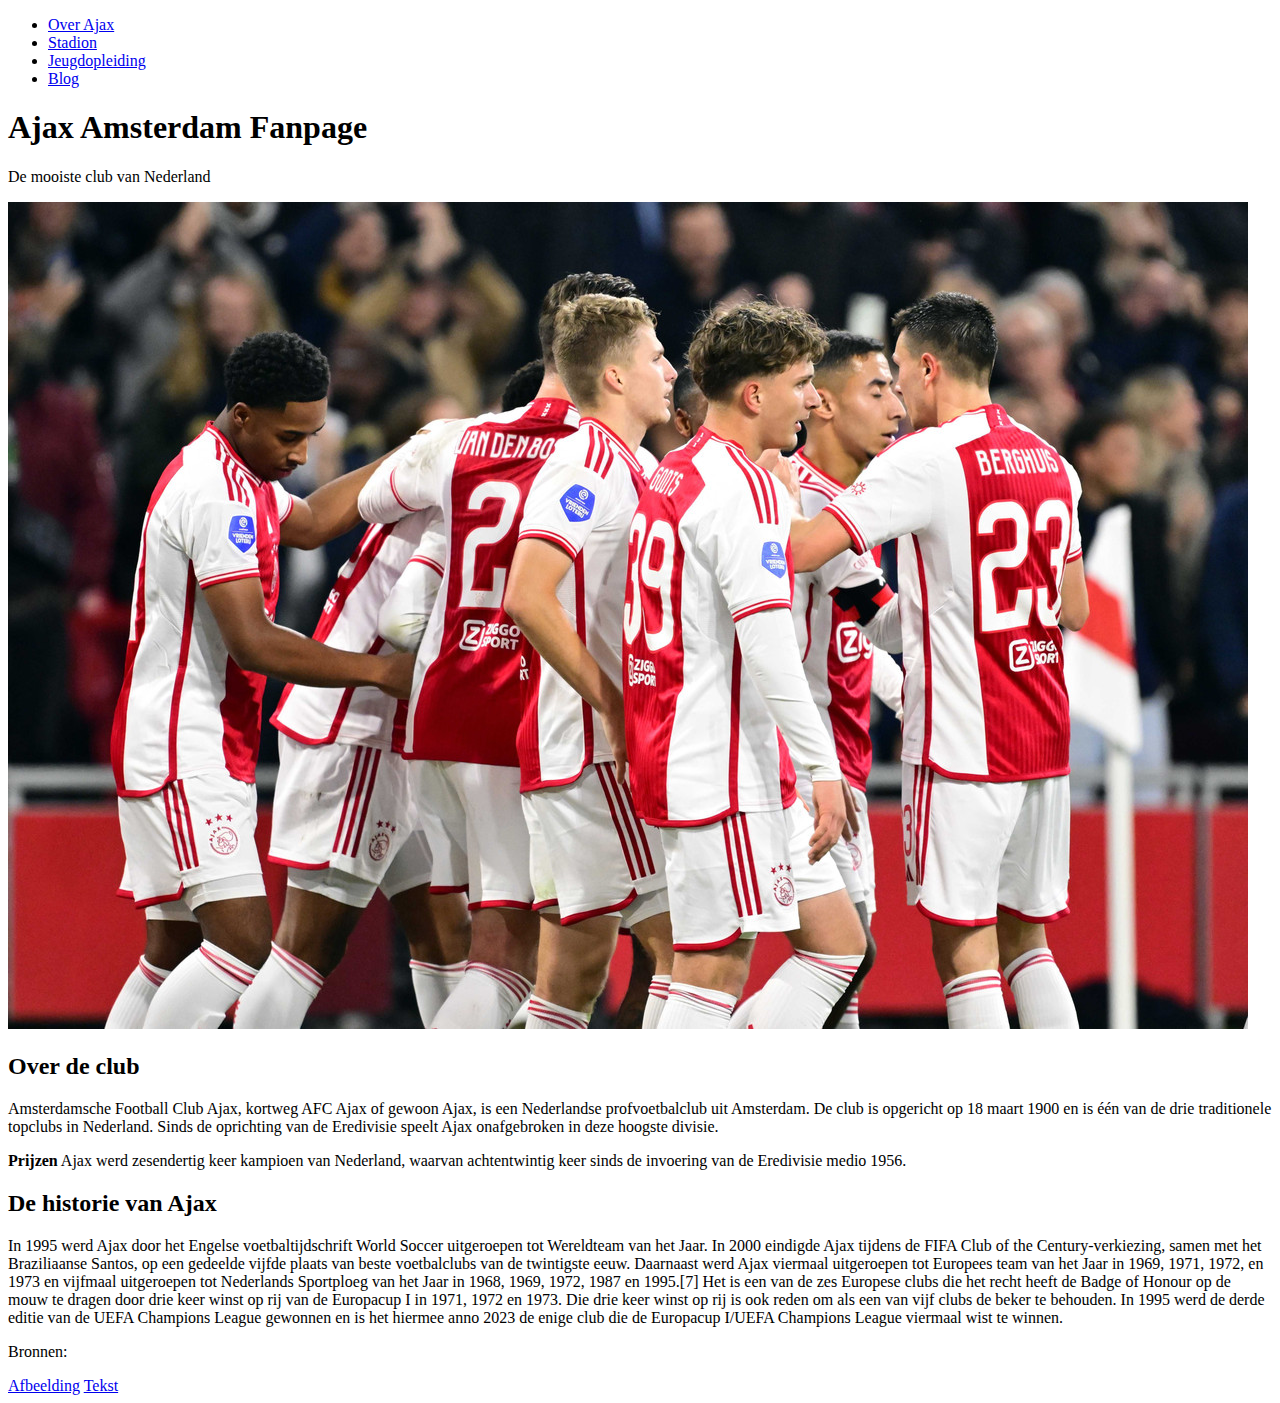
==== index.html @ 3fb323e0 "Test" ====
<!DOCTYPE html>
<html lang="en">
<head>
    <meta charset="UTF-8">
    <meta name="viewport" content="width=device-width, initial-scale=1.0">
    <title>AFC Ajax</title>
<link rel="stylesheet" href="style.css">
</head>
<body>
<header>
<nav>
    <ul>
        <li><a href="#">Over Ajax</a></li>
        <li><a href='#'>Stadion</a></li>
        <li><a href='#'>Jeugdopleiding</a></li>
        <li><a href='#'>Blog</a></li>
    </ul>
</nav>
</header>
<main>    
<h1> Ajax Amsterdam Fanpage</h1>
<p> De mooiste club van Nederland </p>
<img src="images/IMG_6063.JPG" alt="Ajax wint met 2-0 van Volendam">
<section id="Over de club">
    <h2>Over de club</h2>
    <p>Amsterdamsche Football Club Ajax, kortweg AFC Ajax of gewoon Ajax, is een Nederlandse profvoetbalclub uit Amsterdam. De club is opgericht op 18 maart 1900 en is één van de drie traditionele topclubs in Nederland. Sinds de oprichting van de Eredivisie speelt Ajax onafgebroken in deze hoogste divisie.</p>
    <p>
        <strong>Prijzen</strong> 
        Ajax werd zesendertig keer kampioen van Nederland, waarvan achtentwintig keer sinds de invoering van de Eredivisie medio 1956.
    </p>
    </section>

    <sectiond id="Historie">
<h2>De historie van Ajax</h2>
<p>In 1995 werd Ajax door het Engelse voetbaltijdschrift World Soccer uitgeroepen tot Wereldteam van het Jaar. In 2000 eindigde Ajax tijdens de FIFA Club of the Century-verkiezing, samen met het Braziliaanse Santos, op een gedeelde vijfde plaats van beste voetbalclubs van de twintigste eeuw. Daarnaast werd Ajax viermaal uitgeroepen tot Europees team van het Jaar in 1969, 1971, 1972, en 1973 en vijfmaal uitgeroepen tot Nederlands Sportploeg van het Jaar in 1968, 1969, 1972, 1987 en 1995.[7] Het is een van de zes Europese clubs die het recht heeft de Badge of Honour op de mouw te dragen door drie keer winst op rij van de Europacup I in 1971, 1972 en 1973. Die drie keer winst op rij is ook reden om als een van vijf clubs de beker te behouden. In 1995 werd de derde editie van de UEFA Champions League gewonnen en is het hiermee anno 2023 de enige club die de Europacup I/UEFA Champions League viermaal wist te winnen.</p>
    
</section>

</main>
<footer>
    <p>Bronnen:</p>
    <a href="https://www.parool.nl/sport/ajax-verslaat-fc-volendam-met-2-0-en-is-verlost-van-laatste-plaats-eredivisie~ba2977ce/">Afbeelding</a>
    <a href="https://nl.wikipedia.org/wiki/AFC_Ajax">Tekst</a>
</footer>
</body>
</html>
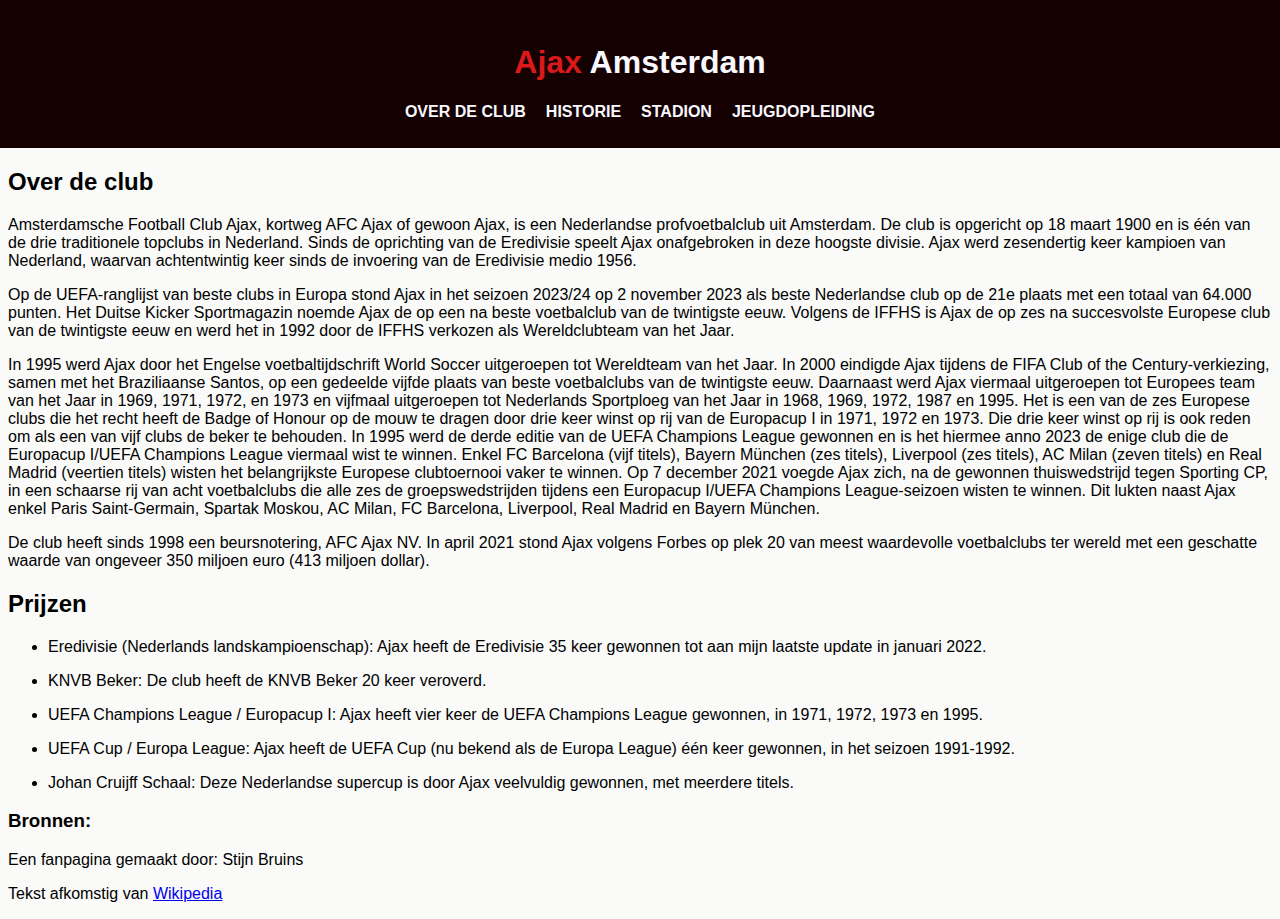
==== commit 43b820e5: "Heel veel" ====
--- a/index.html
+++ b/index.html
@@ -1,46 +1,85 @@
 <!DOCTYPE html>
 <html lang="en">
+
 <head>
     <meta charset="UTF-8">
     <meta name="viewport" content="width=device-width, initial-scale=1.0">
     <title>AFC Ajax</title>
-<link rel="stylesheet" href="style.css">
+    <link rel="stylesheet" href="style.css">
 </head>
+
 <body>
-<header>
-<nav>
-    <ul>
-        <li><a href="#">Over Ajax</a></li>
-        <li><a href='#'>Stadion</a></li>
-        <li><a href='#'>Jeugdopleiding</a></li>
-        <li><a href='#'>Blog</a></li>
-    </ul>
-</nav>
-</header>
-<main>    
-<h1> Ajax Amsterdam Fanpage</h1>
-<p> De mooiste club van Nederland </p>
-<img src="images/IMG_6063.JPG" alt="Ajax wint met 2-0 van Volendam">
-<section id="Over de club">
-    <h2>Over de club</h2>
-    <p>Amsterdamsche Football Club Ajax, kortweg AFC Ajax of gewoon Ajax, is een Nederlandse profvoetbalclub uit Amsterdam. De club is opgericht op 18 maart 1900 en is één van de drie traditionele topclubs in Nederland. Sinds de oprichting van de Eredivisie speelt Ajax onafgebroken in deze hoogste divisie.</p>
-    <p>
-        <strong>Prijzen</strong> 
-        Ajax werd zesendertig keer kampioen van Nederland, waarvan achtentwintig keer sinds de invoering van de Eredivisie medio 1956.
-    </p>
-    </section>
+    <header>
+        <h1><span class="word1">Ajax</span> <span class="word2">Amsterdam</span></h1>
+        <nav>
+            <ul>
+                <li><a href="index.html">Over de club</a></li>
+                <li><a href="historie.html">Historie</a></li>
+                <li><a href="stadion.html">Stadion</a></li>
+                <li><a href="jeugdopleiding.html">Jeugdopleiding</a></li>
+            </ul>
+        </nav>
+    </header>
 
-    <sectiond id="Historie">
-<h2>De historie van Ajax</h2>
-<p>In 1995 werd Ajax door het Engelse voetbaltijdschrift World Soccer uitgeroepen tot Wereldteam van het Jaar. In 2000 eindigde Ajax tijdens de FIFA Club of the Century-verkiezing, samen met het Braziliaanse Santos, op een gedeelde vijfde plaats van beste voetbalclubs van de twintigste eeuw. Daarnaast werd Ajax viermaal uitgeroepen tot Europees team van het Jaar in 1969, 1971, 1972, en 1973 en vijfmaal uitgeroepen tot Nederlands Sportploeg van het Jaar in 1968, 1969, 1972, 1987 en 1995.[7] Het is een van de zes Europese clubs die het recht heeft de Badge of Honour op de mouw te dragen door drie keer winst op rij van de Europacup I in 1971, 1972 en 1973. Die drie keer winst op rij is ook reden om als een van vijf clubs de beker te behouden. In 1995 werd de derde editie van de UEFA Champions League gewonnen en is het hiermee anno 2023 de enige club die de Europacup I/UEFA Champions League viermaal wist te winnen.</p>
-    
-</section>
+    <main>
+        <h2> Over de club </h2>
+        <p>Amsterdamsche Football Club Ajax, kortweg AFC Ajax of gewoon Ajax, is een Nederlandse profvoetbalclub uit
+            Amsterdam. De club is opgericht op 18 maart 1900 en is één van de drie traditionele topclubs in Nederland.
+            Sinds de oprichting van de Eredivisie speelt Ajax onafgebroken in deze hoogste divisie. Ajax werd
+            zesendertig keer kampioen van Nederland, waarvan achtentwintig keer sinds de invoering van de Eredivisie
+            medio 1956.</p>
+        <p>Op de UEFA-ranglijst van beste clubs in Europa stond Ajax in het seizoen 2023/24 op 2 november 2023 als beste
+            Nederlandse club op de 21e plaats met een totaal van 64.000 punten. Het Duitse Kicker Sportmagazin noemde
+            Ajax de op een na beste voetbalclub van de twintigste eeuw. Volgens de IFFHS is Ajax de op zes na
+            succesvolste Europese club van de twintigste eeuw en werd het in 1992 door de IFFHS verkozen als
+            Wereldclubteam van het Jaar.</p>
+        <p>In 1995 werd Ajax door het Engelse voetbaltijdschrift World Soccer uitgeroepen tot Wereldteam van het Jaar.
+            In 2000 eindigde Ajax tijdens de FIFA Club of the Century-verkiezing, samen met het Braziliaanse Santos, op
+            een gedeelde vijfde plaats van beste voetbalclubs van de twintigste eeuw. Daarnaast werd Ajax viermaal
+            uitgeroepen tot Europees team van het Jaar in 1969, 1971, 1972, en 1973 en vijfmaal uitgeroepen tot
+            Nederlands Sportploeg van het Jaar in 1968, 1969, 1972, 1987 en 1995. Het is een van de zes Europese clubs
+            die het recht heeft de Badge of Honour op de mouw te dragen door drie keer winst op rij van de Europacup I
+            in 1971, 1972 en 1973. Die drie keer winst op rij is ook reden om als een van vijf clubs de beker te
+            behouden. In 1995 werd de derde editie van de UEFA Champions League gewonnen en is het hiermee anno 2023 de
+            enige club die de Europacup I/UEFA Champions League viermaal wist te winnen. Enkel FC Barcelona (vijf
+            titels), Bayern München (zes titels), Liverpool (zes titels), AC Milan (zeven titels) en Real Madrid
+            (veertien titels) wisten het belangrijkste Europese clubtoernooi vaker te winnen. Op 7 december 2021 voegde
+            Ajax zich, na de gewonnen thuiswedstrijd tegen Sporting CP, in een schaarse rij van acht voetbalclubs die
+            alle zes de groepswedstrijden tijdens een Europacup I/UEFA Champions League-seizoen wisten te winnen. Dit
+            lukten naast Ajax enkel Paris Saint-Germain, Spartak Moskou, AC Milan, FC Barcelona, Liverpool, Real Madrid
+            en Bayern München.</p>
+        <p>De club heeft sinds 1998 een beursnotering, AFC Ajax NV. In april 2021 stond Ajax volgens Forbes op plek 20
+            van meest waardevolle voetbalclubs ter wereld met een geschatte waarde van ongeveer 350 miljoen euro (413
+            miljoen dollar).</p>
+        <h2>Prijzen</h2>
+        <ul>
+            <li>
+                <p>Eredivisie (Nederlands landskampioenschap): Ajax heeft de Eredivisie 35 keer gewonnen tot aan mijn
+                    laatste update in januari 2022.</p>
+            </li>
+            <li>
+                <p>KNVB Beker: De club heeft de KNVB Beker 20 keer veroverd.</p>
+            </li>
+            <li>
+                <p>UEFA Champions League / Europacup I: Ajax heeft vier keer de UEFA Champions League gewonnen, in 1971,
+                    1972, 1973 en 1995.</p>
+            </li>
+            <li>
+                <p>UEFA Cup / Europa League: Ajax heeft de UEFA Cup (nu bekend als de Europa League) één keer gewonnen,
+                    in het seizoen 1991-1992.</p>
+            </li>
+            <li>
+                <p>Johan Cruijff Schaal: Deze Nederlandse supercup is door Ajax veelvuldig gewonnen, met meerdere
+                    titels.</p>
+            </li>
+        </ul>
+    </main>
 
-</main>
-<footer>
-    <p>Bronnen:</p>
-    <a href="https://www.parool.nl/sport/ajax-verslaat-fc-volendam-met-2-0-en-is-verlost-van-laatste-plaats-eredivisie~ba2977ce/">Afbeelding</a>
-    <a href="https://nl.wikipedia.org/wiki/AFC_Ajax">Tekst</a>
-</footer>
+    <footer>
+        <h3>Bronnen:</h3>
+        <p>Een fanpagina gemaakt door: Stijn Bruins</p>
+        <p>Tekst afkomstig van <a href="https://nl.wikipedia.org/wiki/AFC_Ajax">Wikipedia</a></p>
+    </footer>
 </body>
+
 </html>--- a/style.css
+++ b/style.css
@@ -0,0 +1,80 @@
+body {
+    background: #fafaf9
+    
+
+}
+
+body {
+    font-family: Futura, 'Franklin Gothic Medium', 'Arial Narrow', Arial, sans-serif
+
+}
+
+p {
+    font-weight: 75;
+}
+
+h1 {
+    text-align: center; /* Optioneel: Centreer de tekst */
+  }
+  
+  .word1 {
+    color: #DA1919; /* Kleur voor het eerste woord */
+  }
+  
+  .word2 {
+    color: #F8F8FF; /* Kleur voor het tweede woord */
+  }
+
+header {
+    background-color: #150101;
+    padding: 25px 15px;
+    margin-top: -10px;
+    margin-left: -10px;
+    margin-right: -10px;
+  }
+
+  nav ul {
+    list-style: none;
+    padding: 0;
+    margin: 0;
+    display: flex;
+    justify-content: center;
+  }
+  
+  nav ul li {
+    margin-right: 20px;
+    position: relative; /* Maak de positie relatief om het ::after-element te positioneren */
+  }
+  
+  nav ul li:last-child {
+    margin-right: 0;
+  }
+  
+  nav ul li a {
+    text-decoration: none;
+    color: #F8F8FF;
+    font-weight: bold;
+    text-transform: uppercase;
+    transition: color 0.5s ease; /* Overgang van kleur over 0.5 seconden */
+  }
+  
+  nav ul li a::after {
+    content: '';
+    display: block;
+    width: 0;
+    height: 2px;
+    background-color: #DA1919; /* Kleur van het streepje */
+    transition: width 0.3s ease; /* Overgang van breedte over 0.3 seconden */
+  }
+  
+  nav ul li a:hover {
+    color: #DA1919; /* Nieuwe kleur bij hover */
+  }
+  
+  nav ul li a:hover::after {
+    width: 100%; /* Streepje wordt zichtbaar bij hover */
+  }
+
+  .navigation-container {
+    text-align: center; /* Centreer de knoppen */
+  }
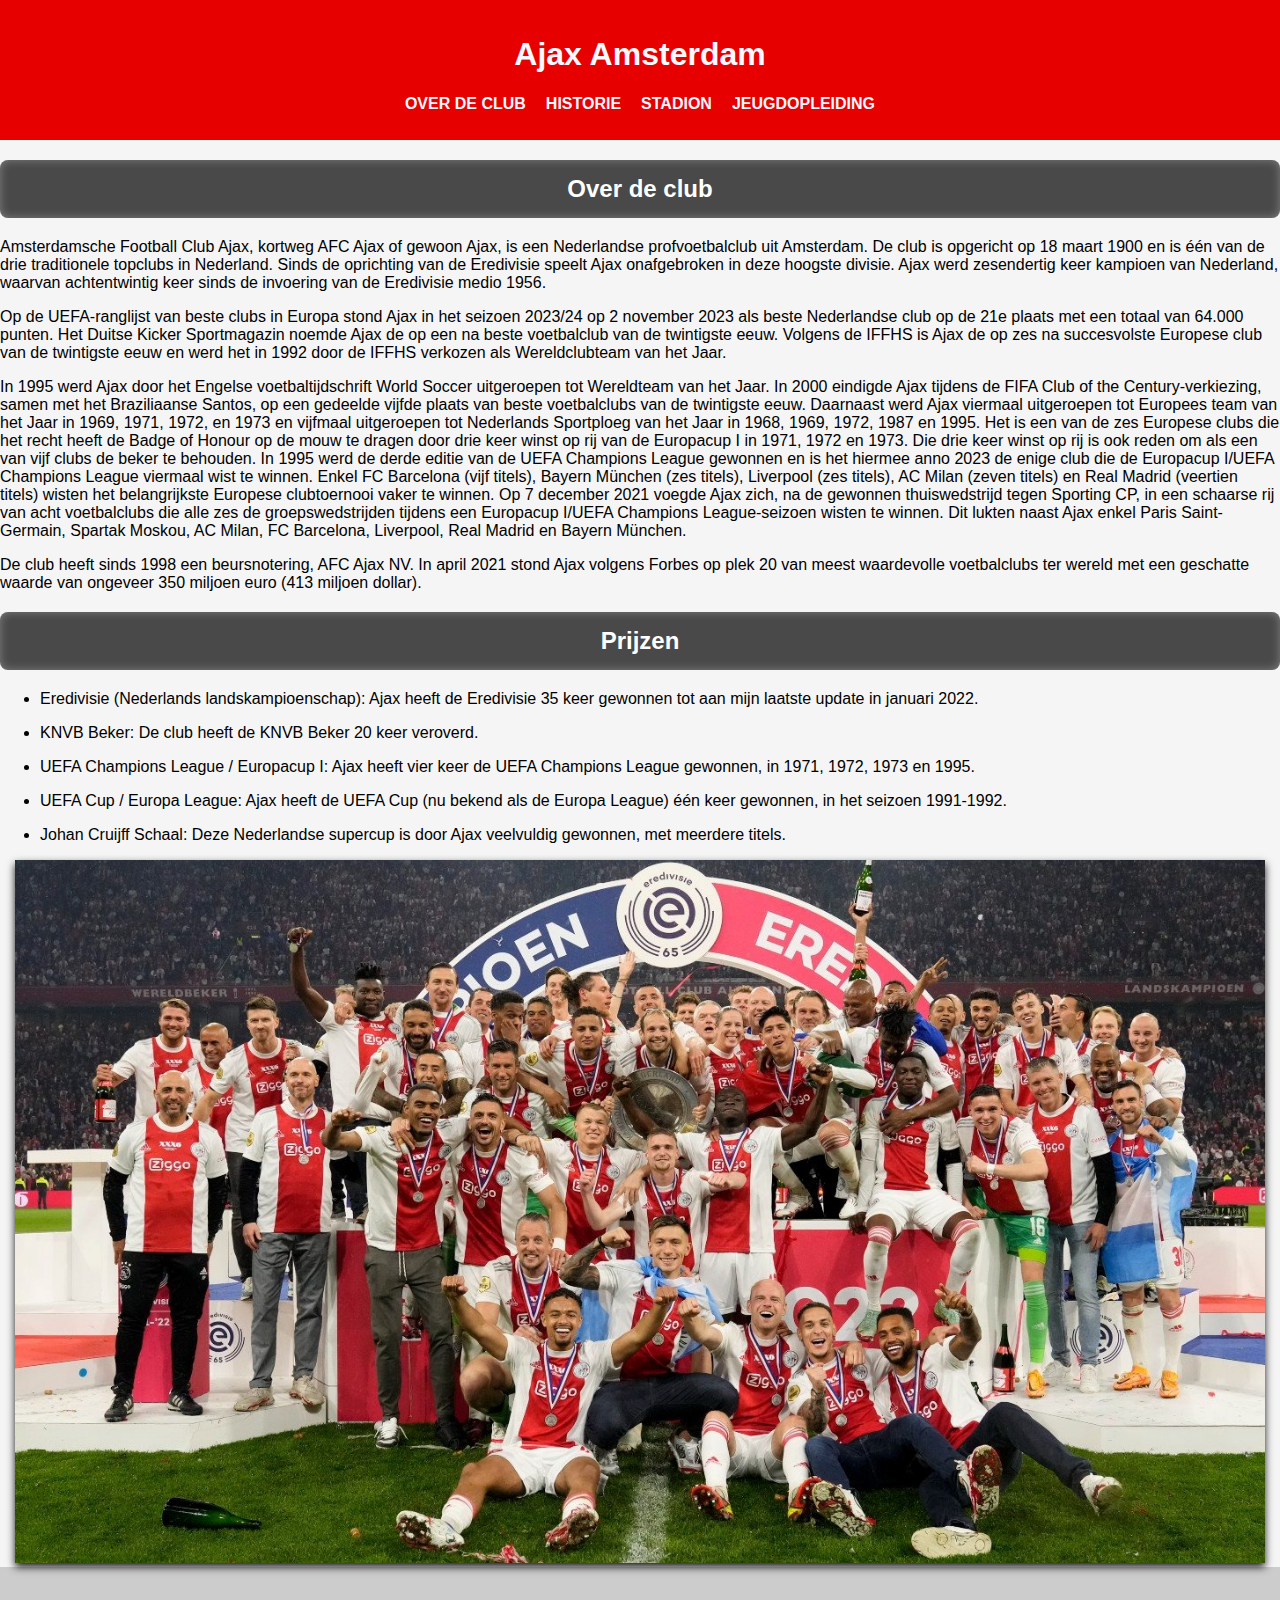
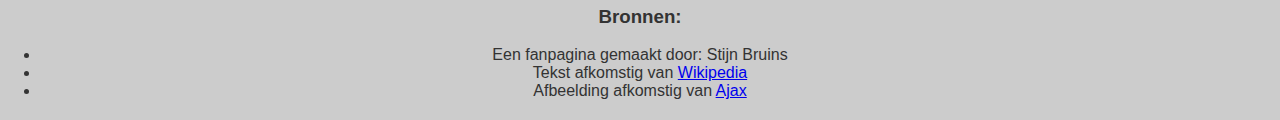
==== commit 280c3e77: "heel veel" ====
--- a/index.html
+++ b/index.html
@@ -22,7 +22,9 @@
     </header>
 
     <main>
-        <h2> Over de club </h2>
+        <div class="kopje">
+            <h2> Over de club </h2>
+        </div>
         <p>Amsterdamsche Football Club Ajax, kortweg AFC Ajax of gewoon Ajax, is een Nederlandse profvoetbalclub uit
             Amsterdam. De club is opgericht op 18 maart 1900 en is één van de drie traditionele topclubs in Nederland.
             Sinds de oprichting van de Eredivisie speelt Ajax onafgebroken in deze hoogste divisie. Ajax werd
@@ -51,7 +53,10 @@
         <p>De club heeft sinds 1998 een beursnotering, AFC Ajax NV. In april 2021 stond Ajax volgens Forbes op plek 20
             van meest waardevolle voetbalclubs ter wereld met een geschatte waarde van ongeveer 350 miljoen euro (413
             miljoen dollar).</p>
-        <h2>Prijzen</h2>
+
+        <div class="kopje">
+            <h2>Prijzen</h2>
+        </div>
         <ul>
             <li>
                 <p>Eredivisie (Nederlands landskampioenschap): Ajax heeft de Eredivisie 35 keer gewonnen tot aan mijn
@@ -73,12 +78,32 @@
                     titels.</p>
             </li>
         </ul>
+
+        <div class="foto1-container">
+            <img src="images/Ajax kampioen 21:22.jpeg" alt="Ajax kampioen 2022" class="foto1-afbeelding">
+            <div class="image-text">
+                <div class="text-background">
+                    <h3>Ajax landskampioen 2021/22</h3>
+                    <p>Ajax wist in 2021 voor de 36e keer de landstitel te veroveren.</p>
+                </div>
+            </div>
+        </div>
     </main>
 
-    <footer>
-        <h3>Bronnen:</h3>
-        <p>Een fanpagina gemaakt door: Stijn Bruins</p>
-        <p>Tekst afkomstig van <a href="https://nl.wikipedia.org/wiki/AFC_Ajax">Wikipedia</a></p>
+    <footer class="footer">
+        <div class="container">
+            <h3>Bronnen:</h3>
+            <li>
+                <p>Een fanpagina gemaakt door: Stijn Bruins</p>
+            </li>
+            <li>
+                <p>Tekst afkomstig van <a href="https://nl.wikipedia.org/wiki/AFC_Ajax">Wikipedia</a></p>
+            </li>
+            <li>
+                <p>Afbeelding afkomstig van <a
+                        href="https://www.ajax.nl/artikelen/tien-feiten-en-weetjes-bij-landstitel-xxx6/">Ajax</a></p>
+            </li>
+        </div>
     </footer>
 </body>
 
--- a/style.css
+++ b/style.css
@@ -1,24 +1,28 @@
 body {
-    background: #fafaf9
-    
-
+    background: #F5F5F5
 }
 
 body {
-    font-family: Futura, 'Franklin Gothic Medium', 'Arial Narrow', Arial, sans-serif
-
+  margin: 0;
+  display: flex;
+  flex-direction: column;
+  min-height: 100vh;
+  font-family: Futura, 'Franklin Gothic Medium', 'Arial Narrow', Arial, sans-serif
+  
 }
 
 p {
     font-weight: 75;
 }
 
+/* Header codes */
+
 h1 {
     text-align: center; /* Optioneel: Centreer de tekst */
   }
   
   .word1 {
-    color: #DA1919; /* Kleur voor het eerste woord */
+    color: #F8F8FF ; /* Kleur voor het eerste woord */
   }
   
   .word2 {
@@ -26,7 +30,7 @@
   }
 
 header {
-    background-color: #150101;
+    background-color: #e60000;
     padding: 25px 15px;
     margin-top: -10px;
     margin-left: -10px;
@@ -63,12 +67,12 @@
     display: block;
     width: 0;
     height: 2px;
-    background-color: #DA1919; /* Kleur van het streepje */
+    background-color: #000000; /* Kleur van het streepje */
     transition: width 0.3s ease; /* Overgang van breedte over 0.3 seconden */
   }
   
   nav ul li a:hover {
-    color: #DA1919; /* Nieuwe kleur bij hover */
+    color: #000000; /* Nieuwe kleur bij hover */
   }
   
   nav ul li a:hover::after {
@@ -78,3 +82,137 @@
   .navigation-container {
     text-align: center; /* Centreer de knoppen */
   }
+
+/* Footerstijlen */
+
+.footer {
+  background-color: #CCCCCC; /* Grijze achtergrondkleur */
+  padding: 20px 0; /* Verticale padding aanpassen naar wens */
+  color: #333; /* Tekstkleur aanpassen voor contrast */
+  text-align: center; /* Center de tekst binnen de footer */
+  margin-top: auto;
+ 
+}
+
+.container {
+  max-width: 1200px; /* Maximale breedte van de container aanpassen naar wens */
+  margin: 0 auto; /* Center de inhoud van de footer */
+}
+
+.container p {
+  margin: 0; /* Reset standaardmarges van de alinea */
+}
+
+/* Over de club */
+
+.foto1-container {
+  position: relative;
+  text-align: center;
+}
+
+.foto1-afbeelding {
+  width: 1250px; /* Stel de gewenste breedte in */
+  height: auto;
+  transition: transform 0.5s ease; /* Voegt een vloeiende overgang toe bij het schalen van de afbeelding */
+  box-shadow: 0 4px 8px rgba(0, 0, 0, 0.9); /* Schaduw toevoegen aan de afbeelding */
+
+}
+
+.image-text {
+  position: absolute;
+  top: 50%;
+  left: 50%;
+  transform: translate(-50%, -50%);
+  opacity: 0;
+  transition: opacity 0.3s ease; /* Voegt een vloeiende overgang toe bij het tonen van de tekst */
+  text-align: center;
+  color: white;
+}
+
+.foto1-container:hover .foto1-afbeelding {
+  transform: scale(1.1); /* Vergroot de afbeelding met 10% wanneer erover wordt gehoverd */
+  box-shadow: 0 8px 16px rgba(0, 0, 0, 0.3); /* Vergroot de schaduw wanneer erover wordt gehoverd */
+}
+
+.foto1-container:hover .image-text {
+  opacity: 1; /* Maakt de tekst zichtbaar wanneer erover wordt gehoverd */
+}
+
+.text-background {
+  background-color: rgba(0, 0, 0, 0.7); /* Achtergrondkleur met 70% doorzichtigheid */
+  padding: 10px; /* Ruimte rond de tekst */
+  text-align: center;
+}
+
+/* Historie */
+
+.kopje {
+  text-align: center;
+}
+
+h2 {
+  padding: 15px;
+  font-family: 'Arial', sans-serif;
+  font-size: 24px;
+  font-weight: bold;
+  color: white; /* Witte tekst */
+  background-color: rgba(0, 0, 0, 0.7); /* Zwarte achtergrond met opacity */
+  border-radius: 8px;
+  box-shadow: inset 0 0 10px rgba(255, 255, 255, 0.3); /* Witte binnenste schaduw */
+  transition: all 0.3s ease;
+}
+
+h2:hover {
+  transform: translateY(-5px); /* Maakt een sprongetje omhoog */
+  background-color: rgba(0, 0, 0, 0.5); /* Lichtere zwarte achtergrond */
+}
+
+h2:active {
+  transform: translateY(5px); /* Gaat naar beneden wanneer actief (geklikt) */
+}
+
+.video-container {
+  text-align: center;
+
+}
+
+@keyframes zoomInOut {
+  0% {
+    transform: scale(1);
+  }
+  50% {
+    transform: scale(1.1);
+  }
+  100% {
+    transform: scale(1);
+  }
+}
+
+.video-container {
+  text-align: center;
+}
+
+video {
+  animation: zoomInOut 6s ease infinite; /* Animatie toevoegen aan het video-element */
+  border-radius: 8px;
+}
+
+
+
+
+/* Stadion */
+
+
+.image-container {
+  display: flex;
+}
+.image-container img {
+  width: 100%; /* Zorg ervoor dat beide afbeeldingen de volledige breedte van de kolom innemen */
+  height: auto; /* Behoud de aspect ratio van de afbeeldingen */
+}
+.right-bottom {
+  grid-column: 2; /* Plaats de afbeelding in de tweede kolom (rechts) */
+}
+
+
+/* Jeugdopleiding */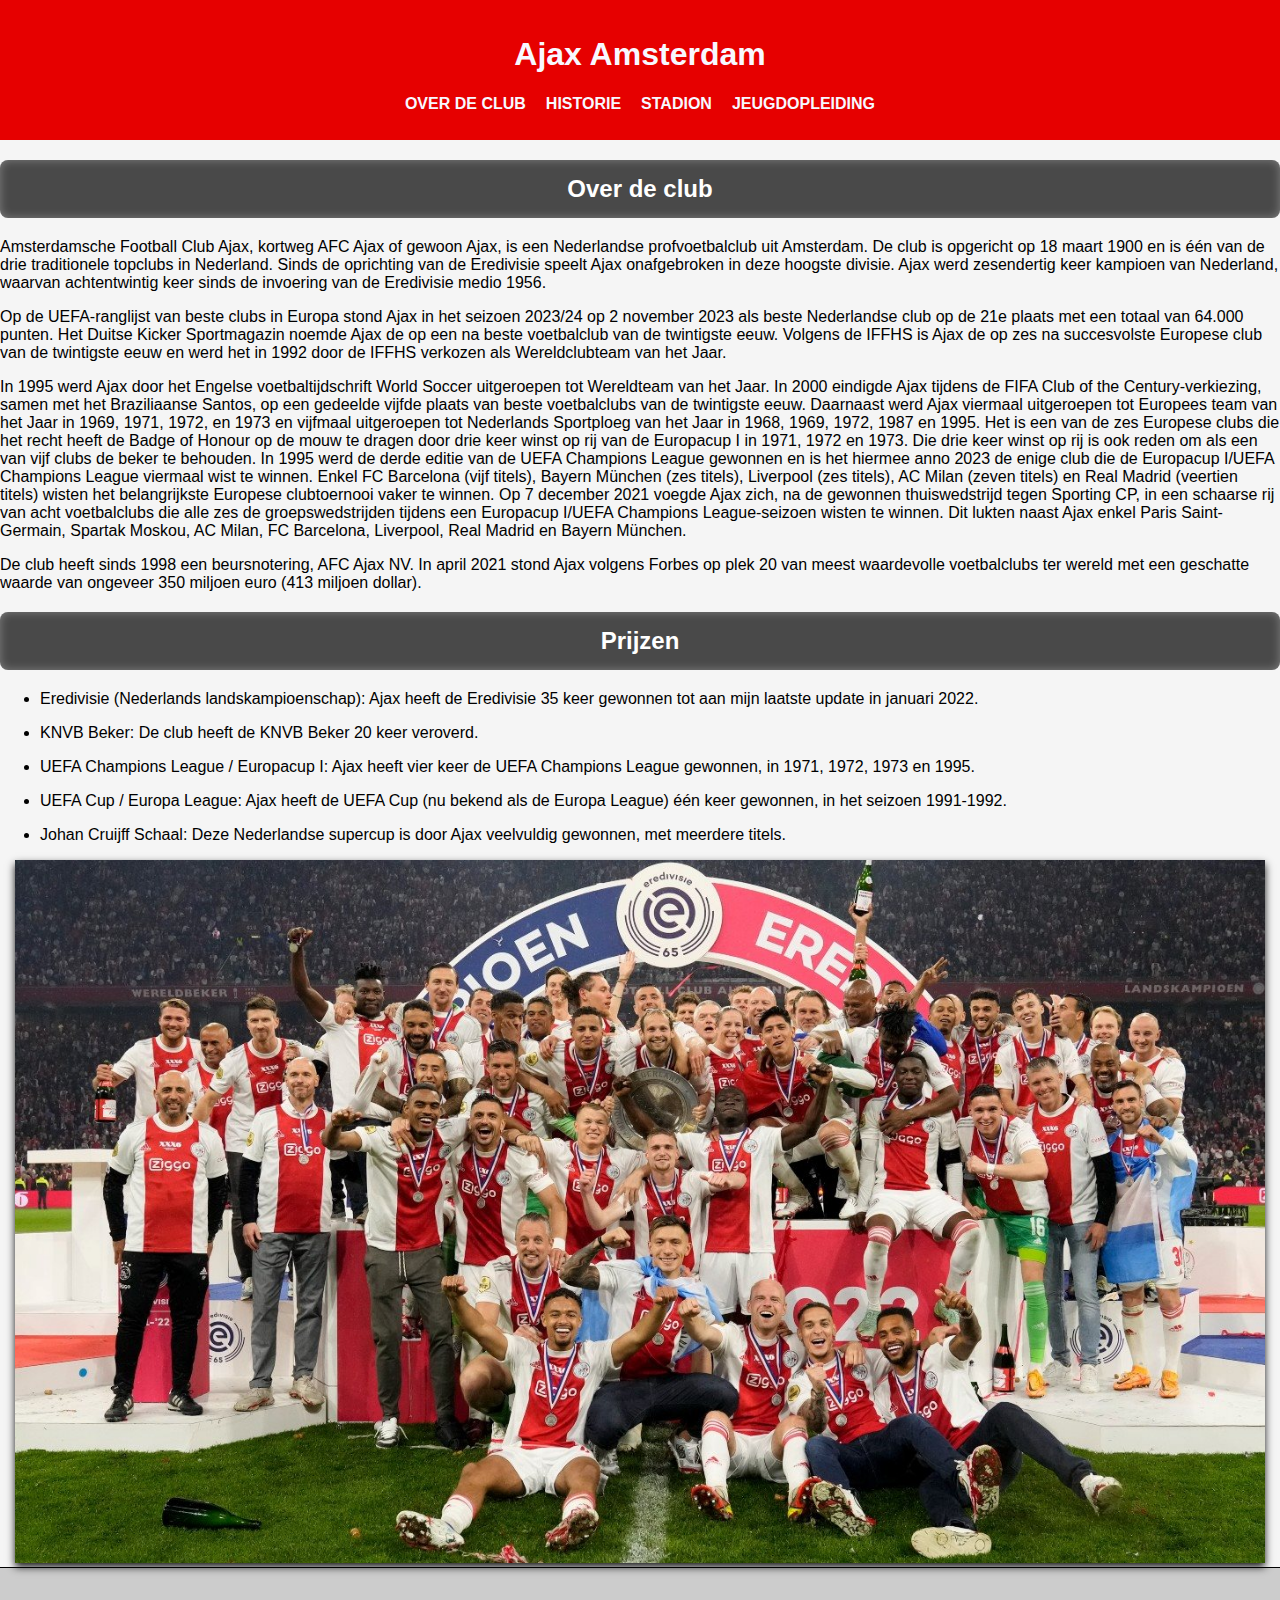
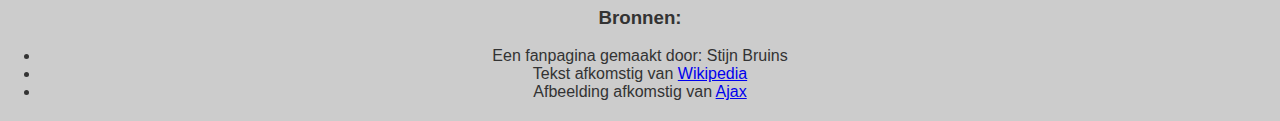
==== commit 63aacd9b: "feedback verwerken 1" ====
--- a/index.html
+++ b/index.html
@@ -1,5 +1,5 @@
 <!DOCTYPE html>
-<html lang="en">
+<html lang="nl">
 
 <head>
     <meta charset="UTF-8">
@@ -10,7 +10,7 @@
 
 <body>
     <header>
-        <h1><span class="word1">Ajax</span> <span class="word2">Amsterdam</span></h1>
+        <h1>Ajax Amsterdam</h1>
         <nav>
             <ul>
                 <li><a href="index.html">Over de club</a></li>
@@ -22,9 +22,9 @@
     </header>
 
     <main>
-        <div class="kopje">
+        
             <h2> Over de club </h2>
-        </div>
+        
         <p>Amsterdamsche Football Club Ajax, kortweg AFC Ajax of gewoon Ajax, is een Nederlandse profvoetbalclub uit
             Amsterdam. De club is opgericht op 18 maart 1900 en is één van de drie traditionele topclubs in Nederland.
             Sinds de oprichting van de Eredivisie speelt Ajax onafgebroken in deze hoogste divisie. Ajax werd
@@ -54,9 +54,9 @@
             van meest waardevolle voetbalclubs ter wereld met een geschatte waarde van ongeveer 350 miljoen euro (413
             miljoen dollar).</p>
 
-        <div class="kopje">
+        
             <h2>Prijzen</h2>
-        </div>
+        
         <ul>
             <li>
                 <p>Eredivisie (Nederlands landskampioenschap): Ajax heeft de Eredivisie 35 keer gewonnen tot aan mijn
--- a/style.css
+++ b/style.css
@@ -19,16 +19,9 @@
 
 h1 {
     text-align: center; /* Optioneel: Centreer de tekst */
-  }
-  
-  .word1 {
-    color: #F8F8FF ; /* Kleur voor het eerste woord */
-  }
-  
-  .word2 {
-    color: #F8F8FF; /* Kleur voor het tweede woord */
-  }
-
+    color: #F8F8FF;
+  }
+  
 header {
     background-color: #e60000;
     padding: 25px 15px;
@@ -101,6 +94,13 @@
 
 .container p {
   margin: 0; /* Reset standaardmarges van de alinea */
+}
+
+footer {
+  /* Voeg een 1 pixel dikke zwarte rand toe aan de bovenkant van de footer */
+  border-top: 1px solid black;
+  /* Optioneel: voeg ruimte toe tussen de inhoud van de footer en de rand */
+  padding-top: 10px; /* Pas dit aan naar wens */
 }
 
 /* Over de club */
@@ -160,6 +160,7 @@
   border-radius: 8px;
   box-shadow: inset 0 0 10px rgba(255, 255, 255, 0.3); /* Witte binnenste schaduw */
   transition: all 0.3s ease;
+  text-align: center;
 }
 
 h2:hover {
@@ -202,17 +203,68 @@
 
 /* Stadion */
 
-
-.image-container {
-  display: flex;
-}
-.image-container img {
-  width: 100%; /* Zorg ervoor dat beide afbeeldingen de volledige breedte van de kolom innemen */
-  height: auto; /* Behoud de aspect ratio van de afbeeldingen */
-}
-.right-bottom {
-  grid-column: 2; /* Plaats de afbeelding in de tweede kolom (rechts) */
-}
-
-
-/* Jeugdopleiding */+.afbeelding-1 {
+  display: flex;
+  justify-content: space-between;
+  width: 300;
+}
+
+.afbeelding-1 p {
+  padding: 0px 20px 0px;
+}
+
+.afbeelding-2 {
+  display: flex;
+  justify-content: space-between;
+  flex-direction: row-reverse;
+  width: 300;
+}
+
+.afbeelding-2 p {
+  padding: 0px 20px 0px;
+  flex-wrap: wrap;
+}
+
+.afbeelding-met-effecten {
+  border: 2px solid red; /* Dikte, stijl en kleur van de rode rand */
+  display: block; /* Afbeeldingen onder elkaar plaatsen */
+  margin-bottom: 10px; /* Ruimte tussen afbeeldingen */
+  box-shadow: 3px 3px 5px rgba(0, 0, 0, 0.3); /* Schaduw toevoegen aan de afbeeldingen */
+  transition: transform 0.3s ease-in-out; /* Vloeiende overgang voor grootteverandering */
+}
+
+.afbeelding-met-effecten:hover {
+  transform: scale(1.1); /* Afbeelding 10% vergroten bij hover */
+}
+
+#myvideo {
+  width: 540;
+  height: 260;
+}
+
+/* Jeugdopleiding */
+
+.gallery {
+  display: flex;
+  flex-direction: column;
+  align-items: center;
+}
+
+/* Stijlen voor de afbeeldingen */
+.gallery-item {
+  margin: 10px 0; /* Ruimte tussen de afbeeldingen */
+  position: relative;
+}
+
+.gallery-item img {
+  width: 700px; /* Pas de breedte naar wens aan */
+  height: auto;
+  border-radius: 8px;
+  box-shadow: 0 0 5px rgba(0, 0, 0, 0.3);
+  transition: transform 0.3s ease-in-out; /* Animatie toegevoegd */
+}
+
+/* Animatie bij hover */
+.gallery-item img:hover {
+  transform: scale(1.1); /* Bij hover vergroot de afbeelding */
+}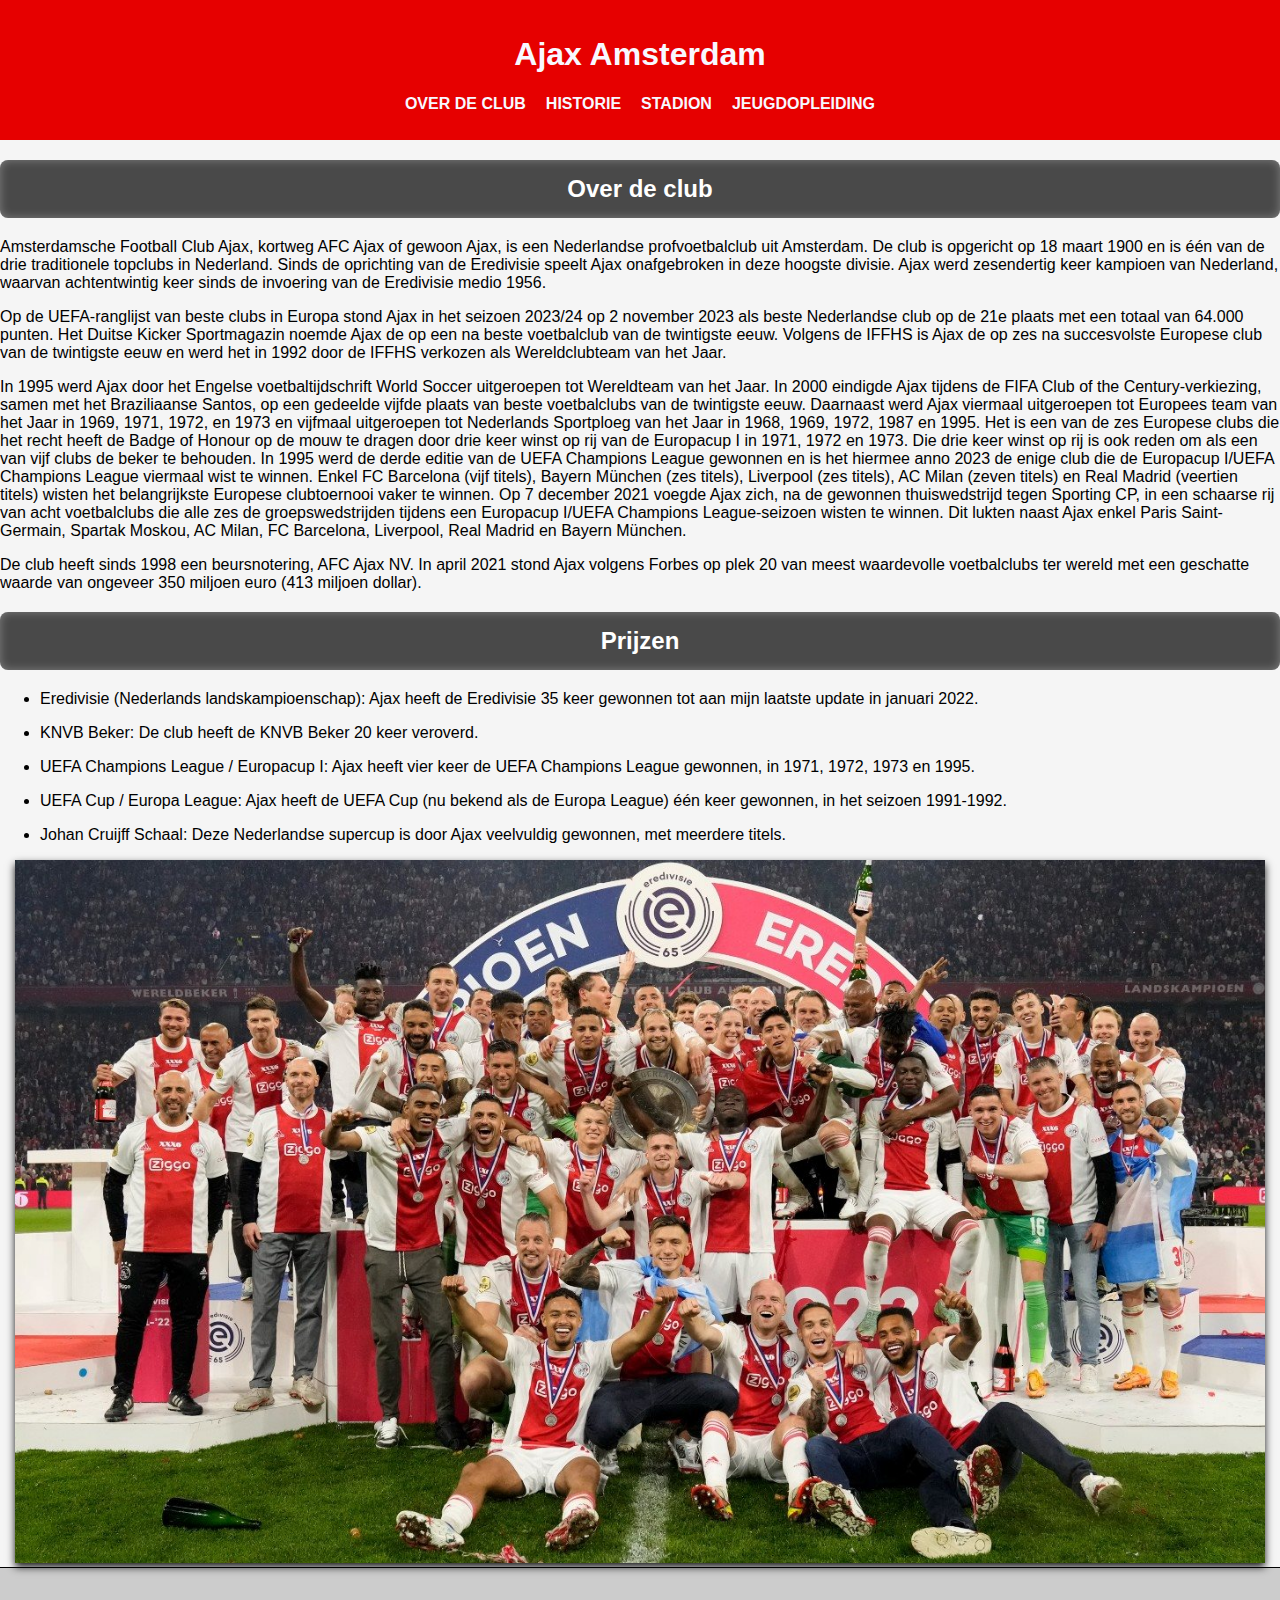
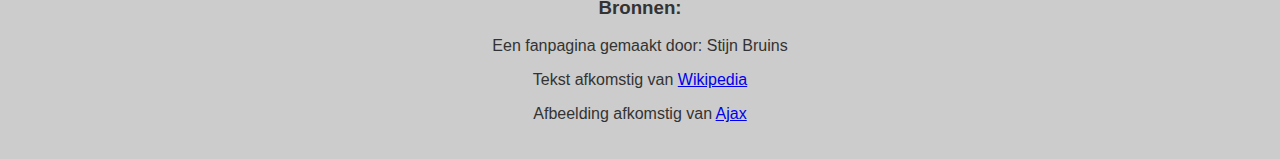
==== commit 44472e01: "ff snel" ====
--- a/index.html
+++ b/index.html
@@ -22,9 +22,9 @@
     </header>
 
     <main>
-        
-            <h2> Over de club </h2>
-        
+
+        <h2> Over de club </h2>
+
         <p>Amsterdamsche Football Club Ajax, kortweg AFC Ajax of gewoon Ajax, is een Nederlandse profvoetbalclub uit
             Amsterdam. De club is opgericht op 18 maart 1900 en is één van de drie traditionele topclubs in Nederland.
             Sinds de oprichting van de Eredivisie speelt Ajax onafgebroken in deze hoogste divisie. Ajax werd
@@ -54,9 +54,9 @@
             van meest waardevolle voetbalclubs ter wereld met een geschatte waarde van ongeveer 350 miljoen euro (413
             miljoen dollar).</p>
 
-        
-            <h2>Prijzen</h2>
-        
+
+        <h2>Prijzen</h2>
+
         <ul>
             <li>
                 <p>Eredivisie (Nederlands landskampioenschap): Ajax heeft de Eredivisie 35 keer gewonnen tot aan mijn
@@ -91,19 +91,19 @@
     </main>
 
     <footer class="footer">
-        <div class="container">
-            <h3>Bronnen:</h3>
-            <li>
-                <p>Een fanpagina gemaakt door: Stijn Bruins</p>
-            </li>
-            <li>
-                <p>Tekst afkomstig van <a href="https://nl.wikipedia.org/wiki/AFC_Ajax">Wikipedia</a></p>
-            </li>
-            <li>
-                <p>Afbeelding afkomstig van <a
-                        href="https://www.ajax.nl/artikelen/tien-feiten-en-weetjes-bij-landstitel-xxx6/">Ajax</a></p>
-            </li>
-        </div>
+
+        <h3>Bronnen:</h3>
+        <li>
+            <p>Een fanpagina gemaakt door: Stijn Bruins</p>
+        </li>
+        <li>
+            <p>Tekst afkomstig van <a href="https://nl.wikipedia.org/wiki/AFC_Ajax">Wikipedia</a></p>
+        </li>
+        <li>
+            <p>Afbeelding afkomstig van <a
+                    href="https://www.ajax.nl/artikelen/tien-feiten-en-weetjes-bij-landstitel-xxx6/">Ajax</a></p>
+        </li>
+
     </footer>
 </body>
 
--- a/style.css
+++ b/style.css
@@ -84,24 +84,17 @@
   color: #333; /* Tekstkleur aanpassen voor contrast */
   text-align: center; /* Center de tekst binnen de footer */
   margin-top: auto;
+    /* Voeg een 1 pixel dikke zwarte rand toe aan de bovenkant van de footer */
+    border-top: 1px solid black;
+    /* Optioneel: voeg ruimte toe tussen de inhoud van de footer en de rand */
+    padding-top: 10px; /* Pas dit aan naar wens */
+    max-width: 2000px; /* Maximale breedte van de container aanpassen naar wens */
+    margin: 0 auto; /* Center de inhoud van de footer */
+    margin: 0; /* Reset standaardmarges van de alinea */
+
  
 }
 
-.container {
-  max-width: 1200px; /* Maximale breedte van de container aanpassen naar wens */
-  margin: 0 auto; /* Center de inhoud van de footer */
-}
-
-.container p {
-  margin: 0; /* Reset standaardmarges van de alinea */
-}
-
-footer {
-  /* Voeg een 1 pixel dikke zwarte rand toe aan de bovenkant van de footer */
-  border-top: 1px solid black;
-  /* Optioneel: voeg ruimte toe tussen de inhoud van de footer en de rand */
-  padding-top: 10px; /* Pas dit aan naar wens */
-}
 
 /* Over de club */
 
@@ -127,6 +120,7 @@
   transition: opacity 0.3s ease; /* Voegt een vloeiende overgang toe bij het tonen van de tekst */
   text-align: center;
   color: white;
+
 }
 
 .foto1-container:hover .foto1-afbeelding {
@@ -144,9 +138,13 @@
   text-align: center;
 }
 
+
+
 /* Historie */
 
-.kopje {
+
+
+.kopje-pagina2 {
   text-align: center;
 }
 
@@ -182,7 +180,7 @@
     transform: scale(1);
   }
   50% {
-    transform: scale(1.1);
+    transform: scale(1.05);
   }
   100% {
     transform: scale(1);
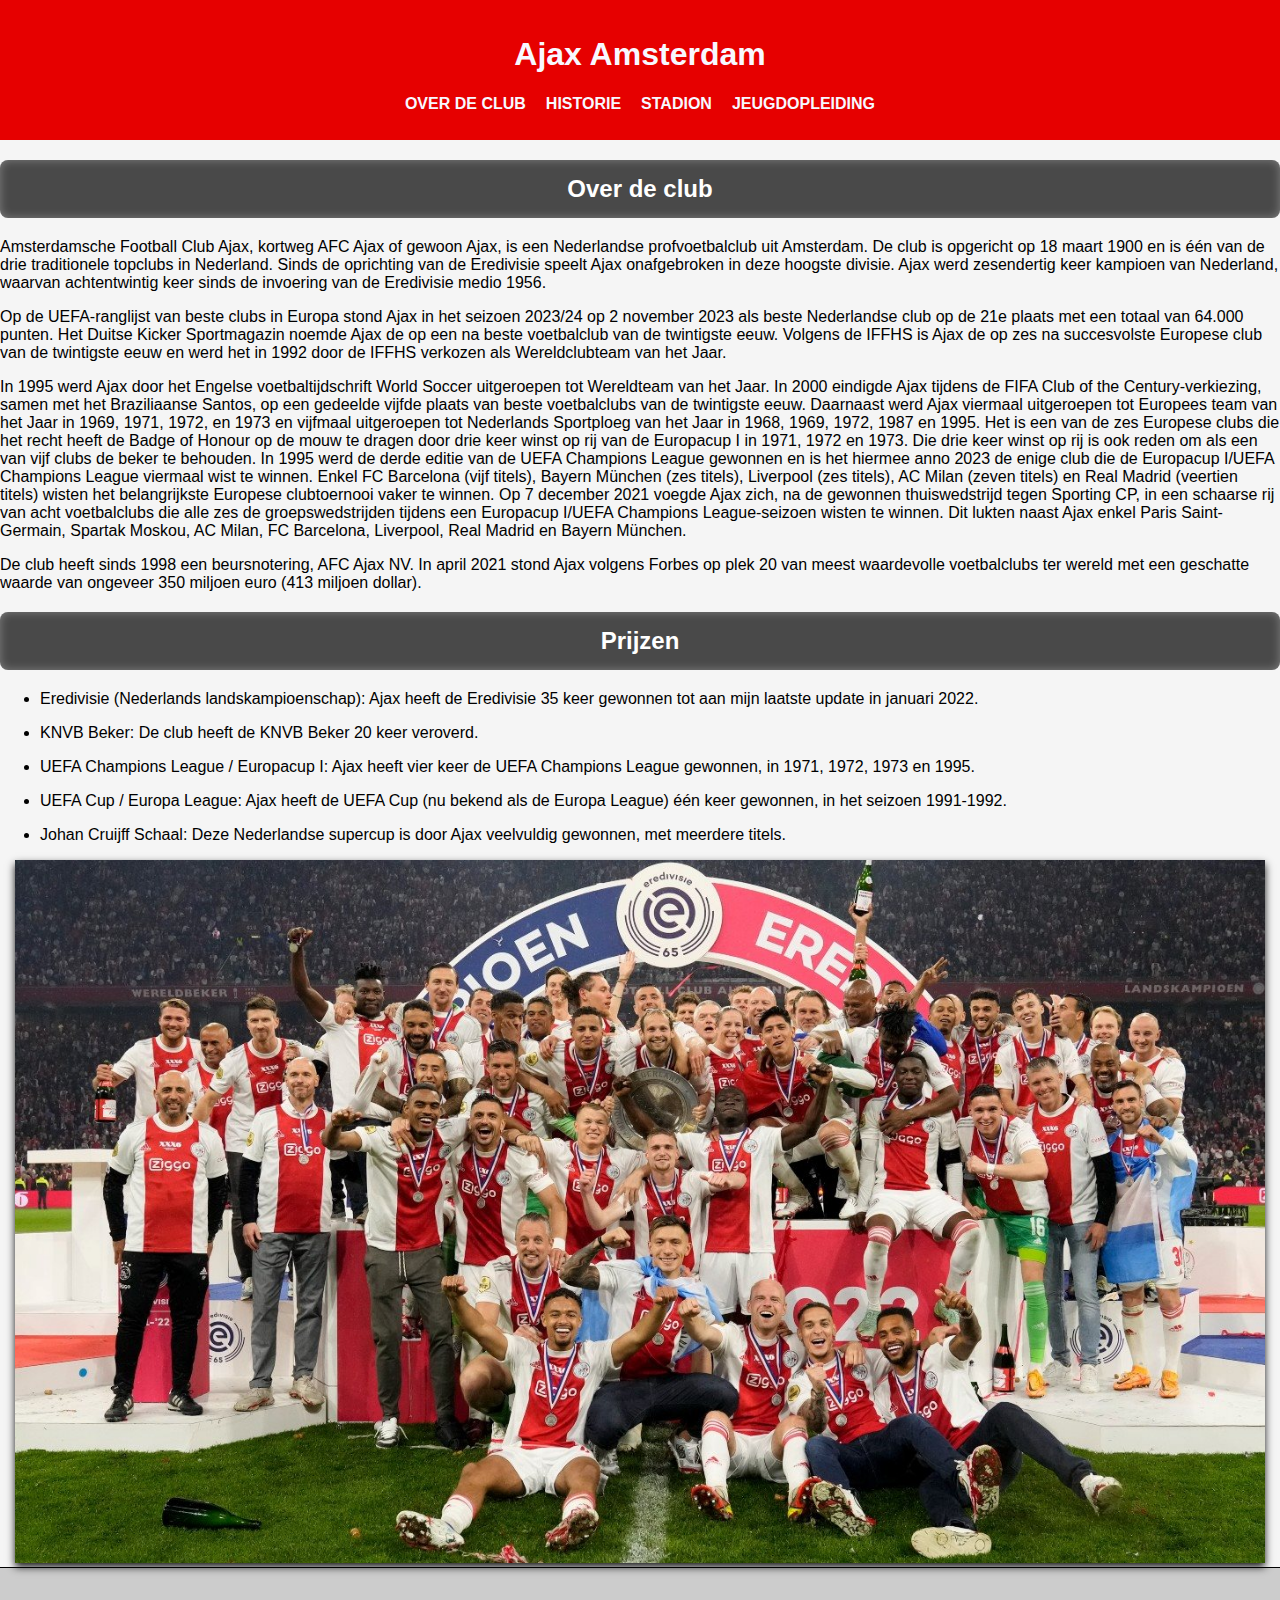
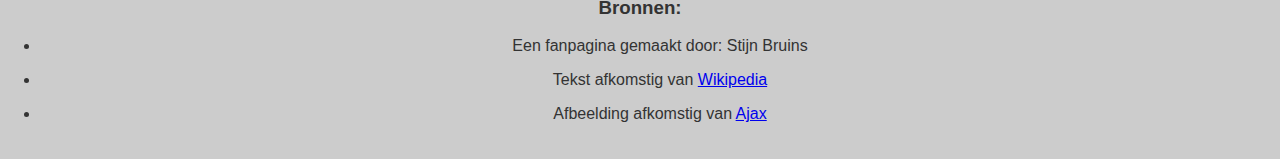
==== commit f9b15758: "Bijna klaar" ====
--- a/index.html
+++ b/index.html
@@ -80,7 +80,7 @@
         </ul>
 
         <div class="foto1-container">
-            <img src="images/Ajax kampioen 21:22.jpeg" alt="Ajax kampioen 2022" class="foto1-afbeelding">
+            <img src="images/Ajaxkampioen.jpeg" alt="Ajax kampioen 2022" class="foto1-afbeelding">
             <div class="image-text">
                 <div class="text-background">
                     <h3>Ajax landskampioen 2021/22</h3>
@@ -93,16 +93,18 @@
     <footer class="footer">
 
         <h3>Bronnen:</h3>
-        <li>
-            <p>Een fanpagina gemaakt door: Stijn Bruins</p>
-        </li>
-        <li>
-            <p>Tekst afkomstig van <a href="https://nl.wikipedia.org/wiki/AFC_Ajax">Wikipedia</a></p>
-        </li>
-        <li>
-            <p>Afbeelding afkomstig van <a
-                    href="https://www.ajax.nl/artikelen/tien-feiten-en-weetjes-bij-landstitel-xxx6/">Ajax</a></p>
-        </li>
+        <menu>
+            <li>
+                <p>Een fanpagina gemaakt door: Stijn Bruins</p>
+            </li>
+            <li>
+                <p>Tekst afkomstig van <a href="https://nl.wikipedia.org/wiki/AFC_Ajax">Wikipedia</a></p>
+            </li>
+            <li>
+                <p>Afbeelding afkomstig van <a
+                        href="https://www.ajax.nl/artikelen/tien-feiten-en-weetjes-bij-landstitel-xxx6/">Ajax</a></p>
+            </li>
+        </menu>
 
     </footer>
 </body>
--- a/style.css
+++ b/style.css
@@ -1,3 +1,5 @@
+/* Algemeen */
+
 body {
     background: #F5F5F5
 }
@@ -75,6 +77,7 @@
   .navigation-container {
     text-align: center; /* Centreer de knoppen */
   }
+
 
 /* Footerstijlen */
 
@@ -92,7 +95,6 @@
     margin: 0 auto; /* Center de inhoud van de footer */
     margin: 0; /* Reset standaardmarges van de alinea */
 
- 
 }
 
 
@@ -139,10 +141,7 @@
 }
 
 
-
 /* Historie */
-
-
 
 .kopje-pagina2 {
   text-align: center;
@@ -197,8 +196,6 @@
 }
 
 
-
-
 /* Stadion */
 
 .afbeelding-1 {
@@ -240,6 +237,7 @@
   height: 260;
 }
 
+
 /* Jeugdopleiding */
 
 .gallery {
@@ -248,7 +246,6 @@
   align-items: center;
 }
 
-/* Stijlen voor de afbeeldingen */
 .gallery-item {
   margin: 10px 0; /* Ruimte tussen de afbeeldingen */
   position: relative;
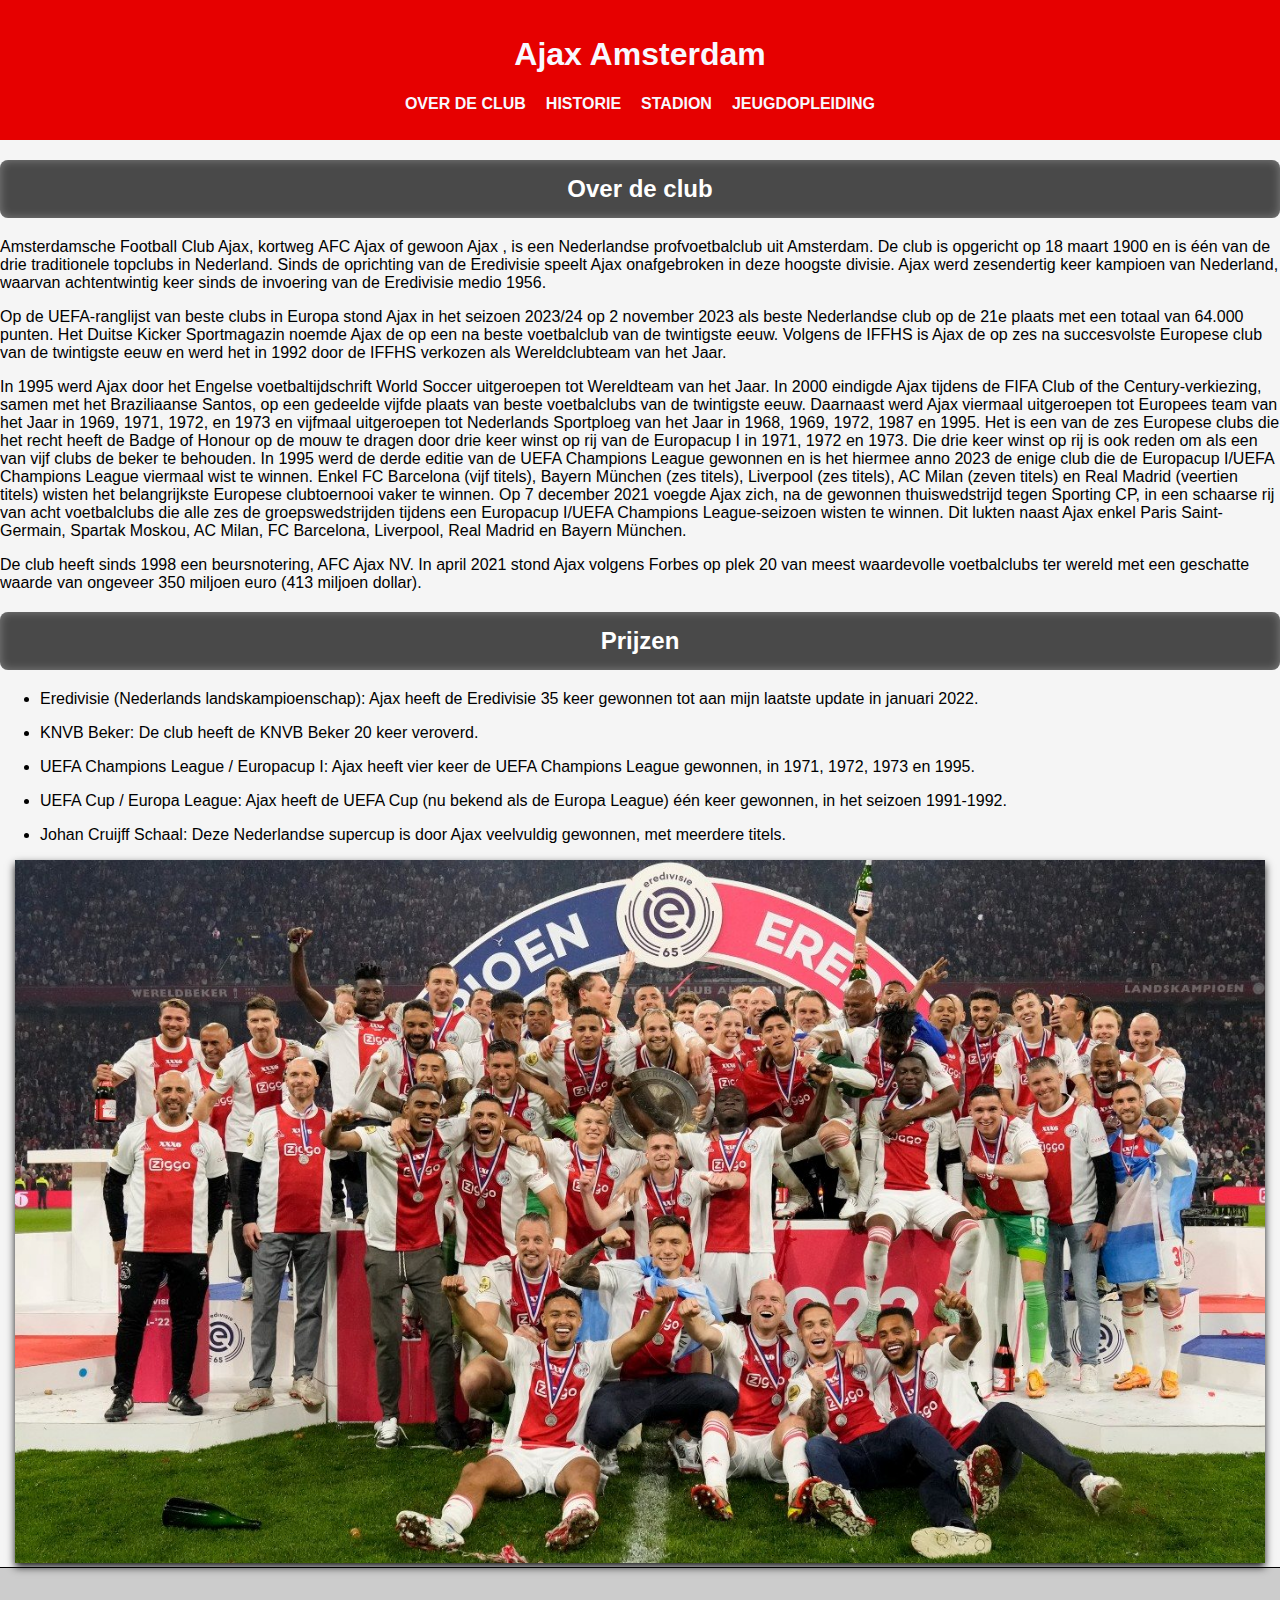
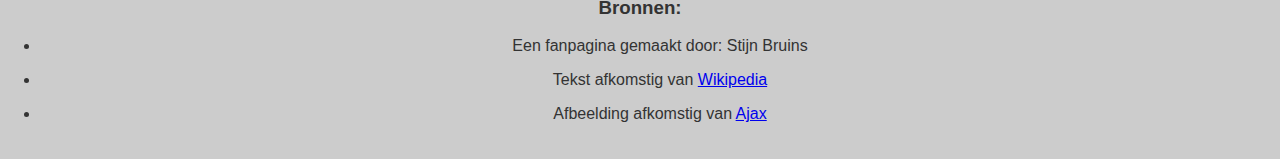
==== commit 49891aa8: "final versie" ====
--- a/index.html
+++ b/index.html
@@ -25,7 +25,7 @@
 
         <h2> Over de club </h2>
 
-        <p>Amsterdamsche Football Club Ajax, kortweg AFC Ajax of gewoon Ajax, is een Nederlandse profvoetbalclub uit
+        <p>Amsterdamsche Football Club Ajax, kortweg <b> AFC Ajax of gewoon Ajax </b>, is een Nederlandse profvoetbalclub uit
             Amsterdam. De club is opgericht op 18 maart 1900 en is één van de drie traditionele topclubs in Nederland.
             Sinds de oprichting van de Eredivisie speelt Ajax onafgebroken in deze hoogste divisie. Ajax werd
             zesendertig keer kampioen van Nederland, waarvan achtentwintig keer sinds de invoering van de Eredivisie
--- a/style.css
+++ b/style.css
@@ -201,7 +201,7 @@
 .afbeelding-1 {
   display: flex;
   justify-content: space-between;
-  width: 300;
+  width: 165vh;
 }
 
 .afbeelding-1 p {
@@ -212,7 +212,7 @@
   display: flex;
   justify-content: space-between;
   flex-direction: row-reverse;
-  width: 300;
+  width: 165vh;
 }
 
 .afbeelding-2 p {
@@ -233,8 +233,8 @@
 }
 
 #myvideo {
-  width: 540;
-  height: 260;
+  width: 540vh;
+  height: 260vh;
 }
 
 
@@ -249,6 +249,9 @@
 .gallery-item {
   margin: 10px 0; /* Ruimte tussen de afbeeldingen */
   position: relative;
+  display: flex;
+  flex-direction: column;
+  align-items: center;
 }
 
 .gallery-item img {
